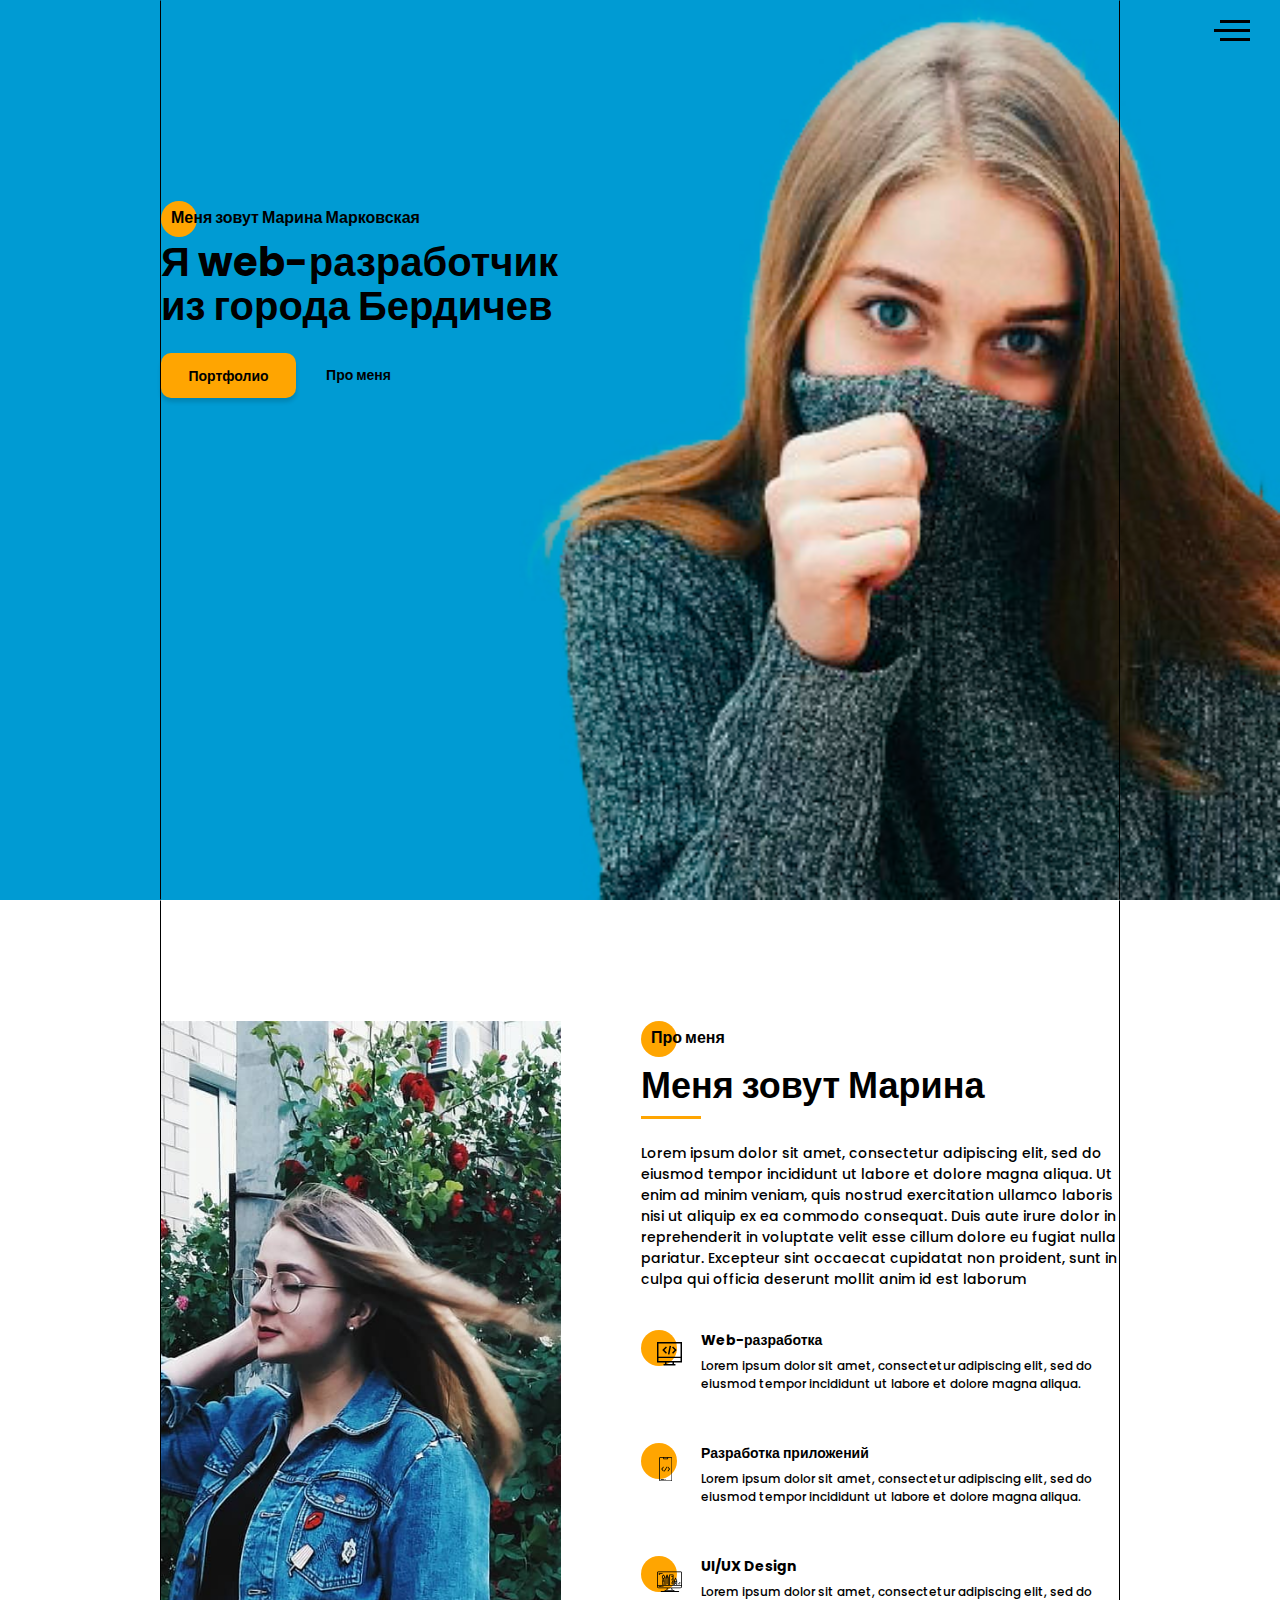
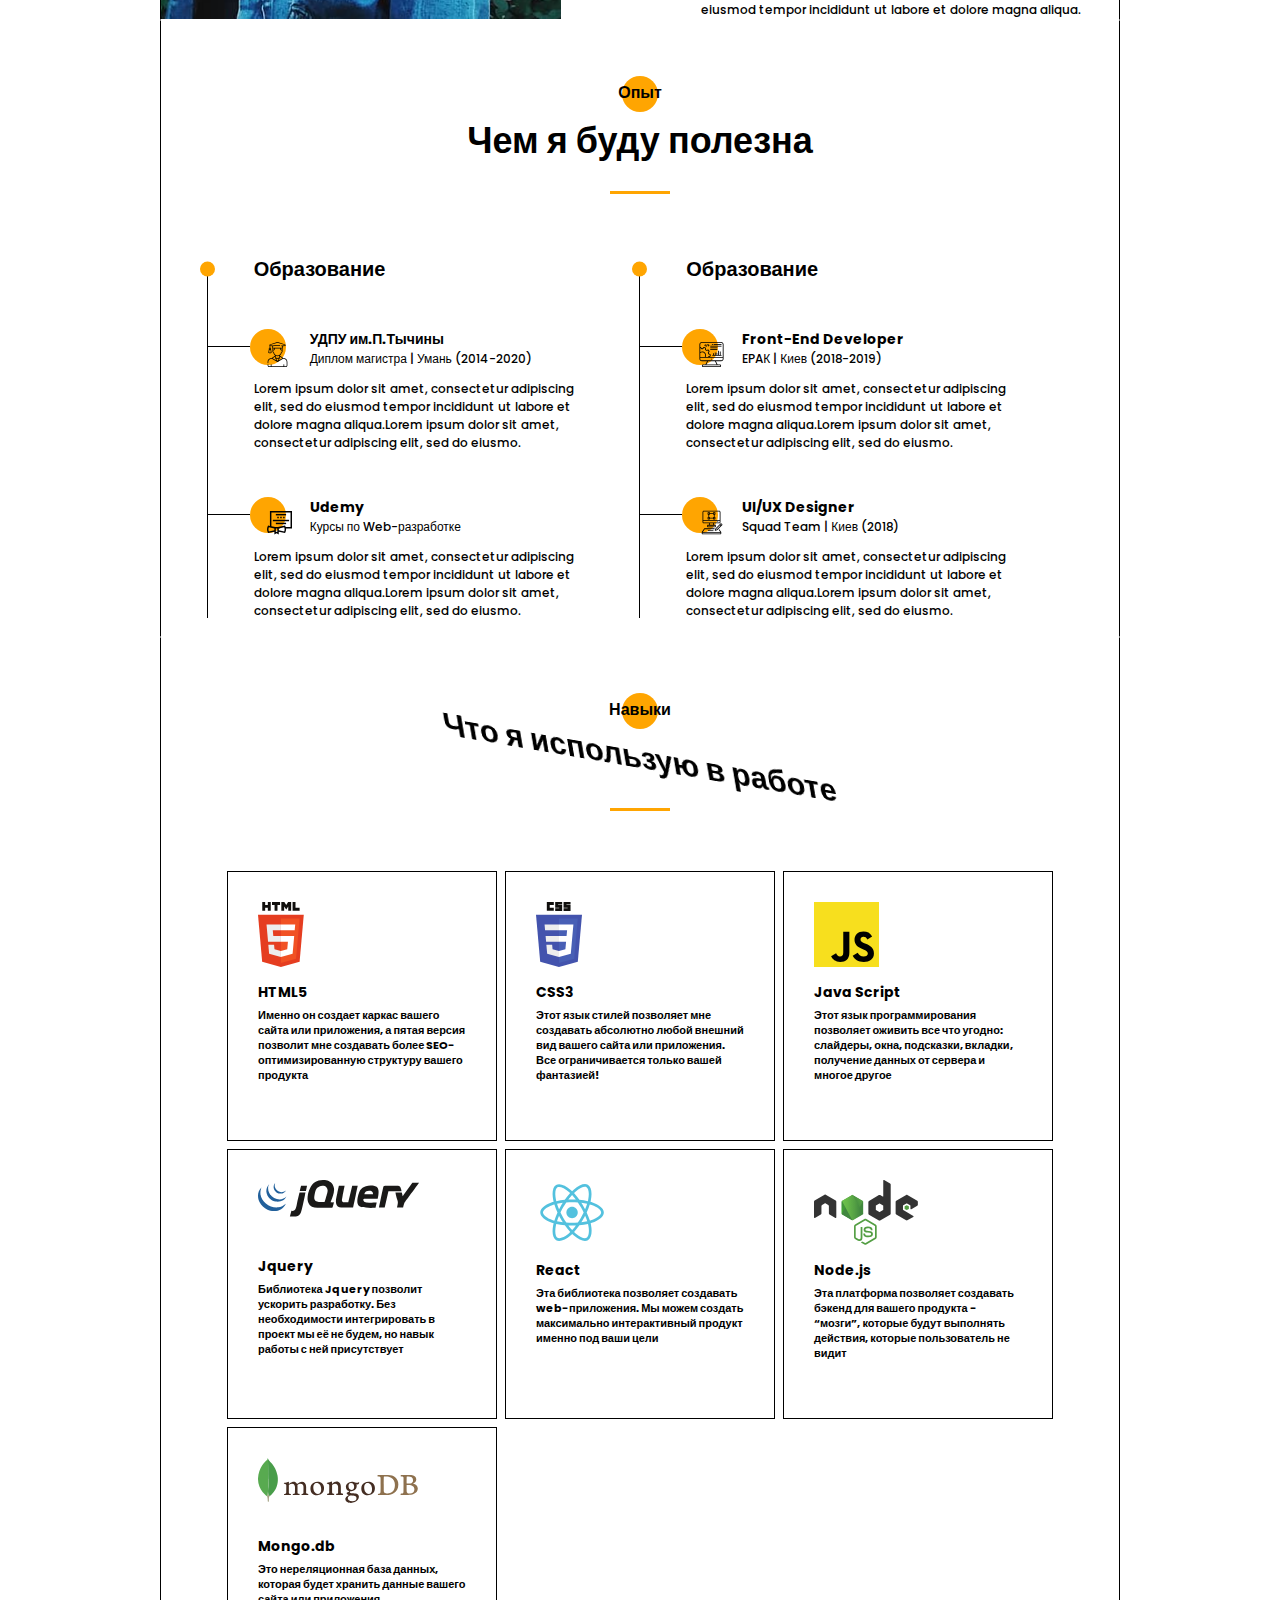
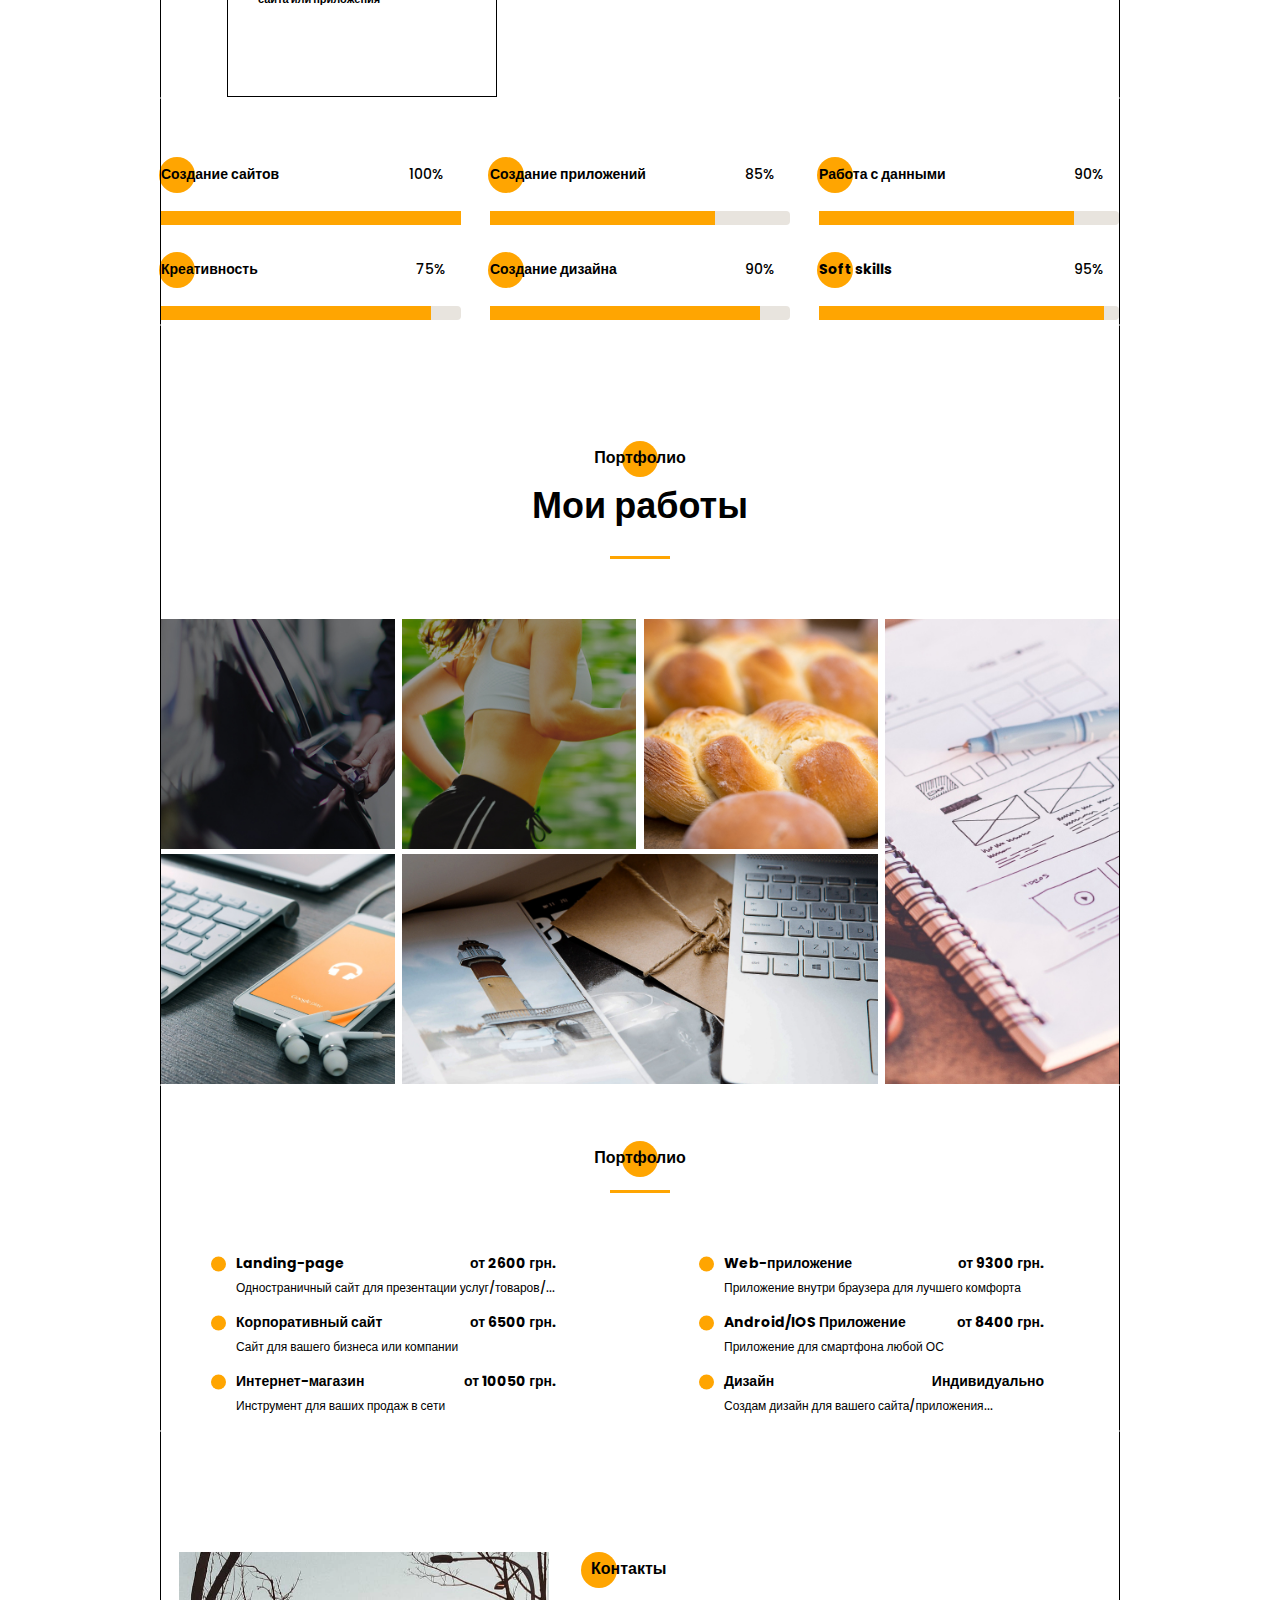
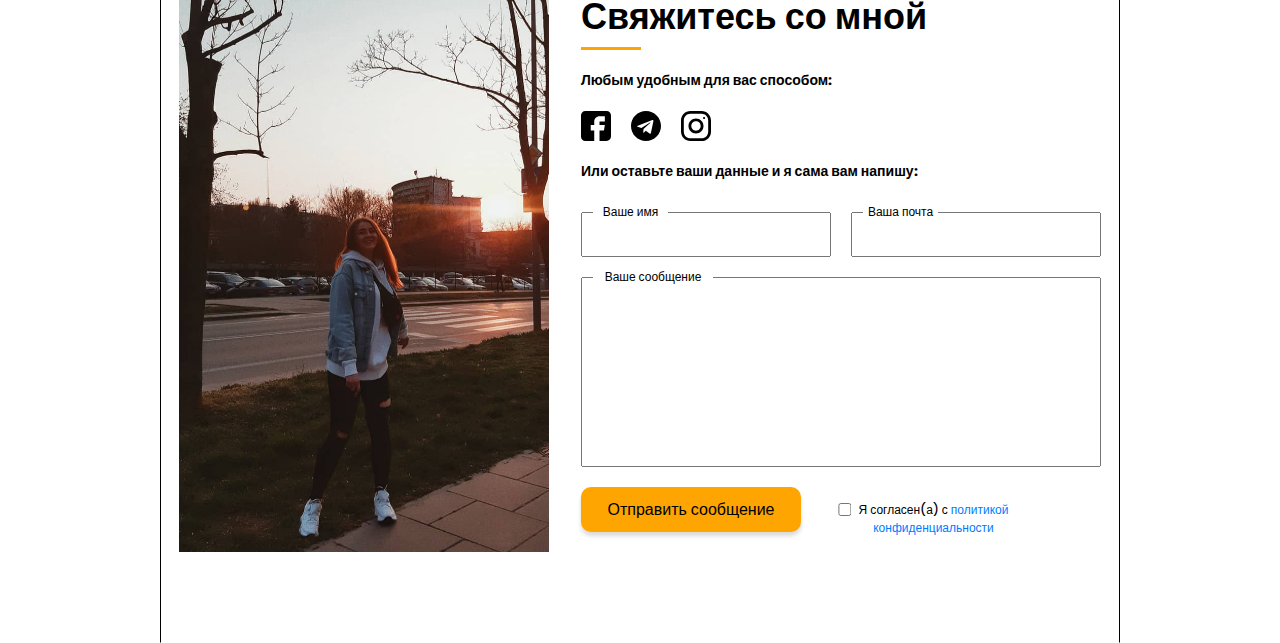
==== index.html @ 145c509a "first mod-commit" ====
<!DOCTYPE html>
<html lang="ru">

<head>
    <meta charset="UTF-8">
    <meta name="viewport" content="width=device-width, initial-scale=1.0, maximum-scale=1.0, user-scalable=no">
    <!-- <meta name="viewport" content="width=device-width, initial-scale=1.0"> -->
    <meta http-equiv="X-UA-Compatible" content="ie=edge">
    <title>example-portfolio</title>
    <meta name="title" content="Мое портфолио">
    <meta name="description" content="Здесь вы сможете ознакомиться с моими работами и узнать больше обо мне">

    <!-- Open Graph / Facebook -->
    <meta property="og:type" content="website">
    <meta property="og:url" content="https://metatags.io/">
    <meta property="og:title" content="Мое портфолио">
    <meta property="og:description" content="Здесь вы сможете ознакомиться с моими работами и узнать больше обо мне">
    <meta property="og:image"
        content="https://metatags.io/assets/meta-tags-16a33a6a8531e519cc0936fbba0ad904e52d35f34a46c97a2c9f6f7dd7d336f2.png">

    <!-- Twitter -->
    <meta property="twitter:card" content="summary_large_image">
    <meta property="twitter:url" content="https://metatags.io/">
    <meta property="twitter:title" content="Мое портфолио">
    <meta property="twitter:description"
        content="Здесь вы сможете ознакомиться с моими работами и узнать больше обо мне">
    <meta property="twitter:image"
        content="https://metatags.io/assets/meta-tags-16a33a6a8531e519cc0936fbba0ad904e52d35f34a46c97a2c9f6f7dd7d336f2.png">

    <!-- <link rel="shortcut icon" href="/favicon.ico" type="image/x-icon">
    <link rel="icon" href="/favicon.ico" type="image/x-icon"> -->

    <!-- Favicon  -->
    <link rel="apple-touch-icon" sizes="57x57" href="icons/favicon//apple-icon-57x57.png">
    <link rel="apple-touch-icon" sizes="60x60" href="icons/favicon//apple-icon-60x60.png">
    <link rel="apple-touch-icon" sizes="72x72" href="icons/favicon//apple-icon-72x72.png">
    <link rel="apple-touch-icon" sizes="76x76" href="icons/favicon//apple-icon-76x76.png">
    <link rel="apple-touch-icon" sizes="114x114" href="icons/favicon//apple-icon-114x114.png">
    <link rel="apple-touch-icon" sizes="120x120" href="icons/favicon//apple-icon-120x120.png">
    <link rel="apple-touch-icon" sizes="144x144" href="icons/favicon//apple-icon-144x144.png">
    <link rel="apple-touch-icon" sizes="152x152" href="icons/favicon//apple-icon-152x152.png">
    <link rel="apple-touch-icon" sizes="180x180" href="icons/favicon//apple-icon-180x180.png">
    <link rel="icon" type="image/png" sizes="192x192" href="icons/favicon//android-icon-192x192.png">
    <link rel="icon" type="image/png" sizes="32x32" href="icons/favicon//favicon-32x32.png">
    <link rel="icon" type="image/png" sizes="96x96" href="icons/favicon//favicon-96x96.png">
    <link rel="icon" type="image/png" sizes="16x16" href="icons/favicon//favicon-16x16.png">
    <link rel="manifest" href="icons/favicon//manifest.json">
    <meta name="msapplication-TileColor" content="#ffffff">
    <meta name="msapplication-TileImage" content="icons/favicon//ms-icon-144x144.png">
    <meta name="theme-color" content="#ffffff">

    <link rel="stylesheet" href="css/style.min.css">
</head>

<body>
    <nav>

        <div id="up" class="menu">

            <div class="active"></div>

            <p class="menu__cross">&#10006;</p> <!-- спецсимвол html https://html5book.ru/specsimvoly-html/ -->

            <ul class="menu__items">
                <li class="menu__item"><a href="#about__me">ПРО МЕНЯ</a></li>
                <li class="menu__item"><a href="#resume">МОЙ ОПЫТ</a></li>
                <li class="menu__item"><a href="#skills">МОИ НАВЫКИ</a></li>
                <li class="menu__item"><a href="#works">МОИ РАБОТЫ</a></li>
                <li class="menu__item"><a href="#price">ПРАЙС-ЛИСТ</a></li>
                <li class="menu__item"><a href="#"></a></li>
            </ul>



            <div class="menu__icons">
                <a href="##" target="_blank"><img src="./icons/menu__icon/github1.svg" alt="github1"
                        class="menu__icon"></a>
                <a href="https://www.instagram.com/marko_polo5/" target="_blank"><img
                        src="./icons/menu__icon/instagram1.svg" alt="instagram1" class="menu__icon"></a>
                <a href="https://www.facebook.com/profile.php?id=100009082779374" target="_blank"><img
                        src="./icons/menu__icon/facebook1.svg" alt="facebook1" class="menu__icon"></a>
            </div>

            <div class="overlay"></div>
            <div class="overlay_active"></div>
        </div>

    </nav>

    <div class="hamburger">
        <span class="strip1">
        </span>
        <span class="long">
        </span>
        <span class="strip2">
        </span>
    </div>

    <section class="promo">

        <!-- <div class="promo__overlay promo__overlay_active">

        </div> -->



        <div class="social__panel">
            <div class="social__icons">
                <div class="social__icon"><a href="https://www.facebook.com/profile.php?id=100009082779374"
                        target="_blank"><img src="./icons/social/facebook.svg" alt="facebook"></a></div>
                <div class="social__icon"><a href="https://www.instagram.com/marko_polo5/" target="_blank"><img
                            src="./icons/social/instagram.svg" alt="instagram"></a></div>
                <div class="social__icon"><a href="##" target="_blank"><img src="./icons/social/github.svg"
                            alt="github"></a></div>
                <div class="social__icon"><a href="##" target="_blank"><img src="./icons/social/telegram.svg"
                            alt="telegram"></a></div>
            </div>
            <div class="social__strip">
            </div>
            <div class="social__text">Социальные сети</div>
        </div>
        <div class="container container1">
            <div class="title__main">
                <div class="title title__suptitle">Меня зовут Марина Марковская</div>
                <div class="title title__about">Я web-разработчик
                    из города Бердичев</div>

                <div class="title__links">
                    <button class="title title__btn"> <a href="#price">Портфолио</a></button>
                    <div class="title title__link"> <a href="#about__me">Про меня</a> </div>
                </div>
            </div>
        </div>

    </section>

    <div class="container">
        <section id="about__me" class="about">
            <!-- <div class="about__photo"><img src="./img/1788456303452458502.jpg" alt="about__photo"></div> -->
            <picture>
                <source media="(max-width: 1280px)" srcset="./img/about_me-min.jpg">
                <source media="(min-width: 1281px)" srcset="./img/1788456303452458502.jpg">
                <img class="about__photo" src="./img/1788456303452458502.jpg" alt="about__photo">
            </picture>


            <div class="about__me">

                <div class="about__suptitle">Про меня</div>
                <div class="about__title">Меня зовут Марина</div>
                <div class="about__strip"></div>
                <div class="about__text">Lorem ipsum dolor sit amet, consectetur adipiscing elit, sed do eiusmod tempor
                    incididunt ut labore et dolore magna aliqua. Ut enim ad minim veniam, quis nostrud exercitation
                    ullamco laboris nisi ut aliquip ex ea commodo consequat. Duis aute irure dolor in reprehenderit in
                    voluptate velit esse cillum dolore eu fugiat nulla pariatur. Excepteur sint occaecat cupidatat non
                    proident, sunt in culpa qui officia deserunt mollit anim id est laborum
                </div>

                <div class="about__descr-grid">
                    <div class="about__descr about__descr0">
                        <h6>Web-разработка</h6>
                        <div class="about__descr-text">Lorem ipsum dolor sit amet, consectetur adipiscing elit, sed do
                            eiusmod tempor incididunt ut labore et dolore magna aliqua.</div>
                    </div>

                    <div class="about__descr about__descr1">
                        <h6>Разработка приложений</h6>
                        <div class="about__descr-text">Lorem ipsum dolor sit amet, consectetur adipiscing elit, sed do
                            eiusmod tempor incididunt ut labore et dolore magna aliqua.</div>
                    </div>

                    <div class="about__descr about__descr2">
                        <h6>UI/UX Design</h6>
                        <div class="about__descr-text">Lorem ipsum dolor sit amet, consectetur adipiscing elit, sed do
                            eiusmod tempor incididunt ut labore et dolore magna aliqua.</div>
                    </div>
                </div>

            </div>


        </section>
    </div>

    <div class="container">
        <section id="resume" class="resume">
            <div class="resume__suptitle">Опыт</div>
            <div class="resume__title">Чем я буду полезна</div>
            <div class="resume__strip"></div>


            <div class="resume__grid">


                <ul class="resume__list">
                    <h4>Образование</h4>
                    <li>
                        <h5 class="school"> УДПУ им.П.Тычины </h5>
                        <div class="school-icons"><img src="./icons/experience/university.svg" alt=""></div>
                        <p class="resume__year">Диплом магистра | Умань (2014-2020)</p>
                        <p class="resume__text">Lorem ipsum dolor sit amet, consectetur adipiscing elit, sed do eiusmod
                            tempor incididunt ut labore et dolore magna aliqua.Lorem ipsum dolor sit amet, consectetur
                            adipiscing elit, sed do eiusmo. </p>
                    </li>

                    <li>
                        <h5 class="school"> Udemy </h5>
                        <div class="school-icons"><img src="./icons/experience/courses.svg" alt=""></div>
                        <p class="resume__year">Курсы по Web-разработке</p>
                        <p class="resume__text">Lorem ipsum dolor sit amet, consectetur adipiscing elit, sed do eiusmod
                            tempor incididunt ut labore et dolore magna aliqua.Lorem ipsum dolor sit amet, consectetur
                            adipiscing elit, sed do eiusmo. </p>
                    </li>
                </ul>

                <ul class="resume__list">
                    <h4>Образование</h4>
                    <li>
                        <h5 class="school"> Front-End Developer</h5>
                        <div class="school-icons"><img src="./icons/experience/developer.svg" alt=""></div>
                        <p class="resume__year">EPAК | Киев (2018-2019)</p>
                        <p class="resume__text">Lorem ipsum dolor sit amet, consectetur adipiscing elit, sed do eiusmod
                            tempor incididunt ut labore et dolore magna aliqua.Lorem ipsum dolor sit amet, consectetur
                            adipiscing elit, sed do eiusmo. </p>
                    </li>

                    <li>
                        <h5 class="school"> UI/UX Designer</h5>
                        <div class="school-icons"><img src="./icons/experience/designer.svg" alt=""></div>
                        <p class="resume__year">Squad Team | Киев (2018)</p>
                        <p class="resume__text">Lorem ipsum dolor sit amet, consectetur adipiscing elit, sed do eiusmod
                            tempor incididunt ut labore et dolore magna aliqua.Lorem ipsum dolor sit amet, consectetur
                            adipiscing elit, sed do eiusmo. </p>
                    </li>
                </ul>
            </div>

        </section>
    </div>

    <div class="container">
        <section id="skills" class="skills">
            <div class="skills__suptitle">Навыки</div>
            <div class="skills__title">Что я использую в работе</div>
            <div class="skills__strip"></div>


            <div class="skills__grids">

                <div class="skill__grid">
                    <img src="./icons/skills/html5.svg" alt="html5">
                    <div class="skill__grid-title">HTML5</div>
                    <div class="skill__grid-text">Именно он создает каркас вашего сайта или приложения, а пятая версия
                        позволит мне создавать более SEO-оптимизированную структуру вашего продукта</div>
                </div>

                <div class="skill__grid">
                    <img src="./icons/skills/css3.svg" alt="css3">
                    <div class="skill__grid-title">CSS3</div>
                    <div class="skill__grid-text">Этот язык стилей позволяет мне создавать абсолютно любой внешний вид
                        вашего сайта или приложения. Все ограничивается только вашей фантазией!</div>
                </div>

                <div class="skill__grid">
                    <img src="./icons/skills/js.svg" alt="js">
                    <div class="skill__grid-title">Java Script</div>
                    <div class="skill__grid-text">Этот язык программирования позволяет оживить все что угодно: слайдеры,
                        окна, подсказки, вкладки, получение данных от сервера и многое другое</div>
                </div>

                <div class="skill__grid">
                    <img src="./icons/skills/jquery.svg" alt="jquery">
                    <div class="skill__grid-title">Jquery</div>
                    <div class="skill__grid-text mb-8">Библиотека Jquery позволит ускорить разработку. Без необходимости
                        интегрировать в проект мы её не будем, но навык работы с ней присутствует</div>
                </div>

                <div class="skill__grid">
                    <img src="./icons/skills/react.svg" alt="react">
                    <div class="skill__grid-title">React</div>
                    <div class="skill__grid-text">Эта библиотека позволяет создавать web-приложения. Мы можем создать
                        максимально интерактивный продукт именно под ваши цели</div>
                </div>

                <div class="skill__grid">
                    <img src="./icons/skills/node.js.svg" alt="node">
                    <div class="skill__grid-title">Node.js</div>
                    <div class="skill__grid-text">Эта платформа позволяет создавать бэкенд для вашего продукта -
                        “мозги”, которые будут выполнять действия, которые пользователь не видит</div>
                </div>

                <div class="skill__grid">
                    <img src="./icons/skills/mongo.db.svg" alt="mongo">
                    <div class="skill__grid-title">Mongo.db</div>
                    <div class="skill__grid-text mb-8">Это нереляционная база данных, которая будет хранить данные
                        вашего
                        сайта или приложения</div>
                </div>

            </div>
        </section>
    </div>

    <div class="container">
        <section class="rating">

            <ul class="rating__lists">
                <li class="list">
                    <div class="rating__wrapper">
                        <div class="rating__text">Создание сайтов</div>
                        <div class="rating__value">100%</div>
                    </div>
                    <div class="rating__strip0"><span></span></div>

                </li>

                <li class="list">
                    <div class="rating__wrapper">
                        <div class="rating__text">Создание приложений</div>
                        <div class="rating__value">85%</div>
                    </div>
                    <div class="rating__strip1"><span></span></div>

                </li>



                <li class="list">
                    <div class="rating__wrapper">
                        <div class="rating__text">Работа с данными</div>
                        <div class="rating__value">90%</div>
                    </div>
                    <div class="rating__strip2"><span></span></div>
                </li>
                <li class="list">
                    <div class="rating__wrapper">
                        <div class="rating__text">Креативность</div>
                        <div class="rating__value">75%</div>
                    </div>
                    <div class="rating__strip3"><span></span></div>
                </li>



                <li class="list">
                    <div class="rating__wrapper">
                        <div class="rating__text">Создание дизайна</div>
                        <div class="rating__value">90%</div>
                    </div>
                    <div class="rating__strip4"><span></span></div>
                </li>
                <li class="list">
                    <div class="rating__wrapper">
                        <div class="rating__text">Soft skills</div>
                        <div class="rating__value">95%</div>
                    </div>
                    <div class="rating__strip5"><span></span></div>
                </li>
            </ul>

        </section>
    </div>

    <div class="container">
        <section id="works" class="works">

            <div class="works__suptitle">Портфолио</div>
            <div class="works__title">Мои работы</div>
            <div class="works__strip"></div>

            <div class="works__wrapper">

                <a href="https://rostislav99.github.io/rostis-taxi-uber/" target="_blank" class="works__links">

                    <img
                   
                        
                        src="./img/works/uber.jpg" alt="uber">
                    </a>
                <a href="http://sezonplus.com" target="_blank" class="works__links">

                    <img 
                   
                    src="./img/works/pulse.jpg"
                        alt="pulse">
                    </a>

                <a href="#" class="works__links">

                    <img 
                     src="./img/works/bread.jpg" alt="bread">

                </a>

                <a href="#" class="works__links ipad">
                    <img 
                  
                    src="./img/works/ipad.jpg" alt="ipad">
                </a>


                <a href="#" class="works__links horisontal">
                    <img 
                   
                    src="./img/works/mac.jpg" alt="mac">
                </a>


                <a href="#" class="works__links vertical">

                    <img  
                        src="./img/works/plans.jpg" alt="plans">
                </a>
            </div>
        </section>
    </div>

    <div class="container">
        <section id="price" class="price">
            <div class="price__suptitle">Портфолио</div>
            <div class="price__strip"></div>

            <div class="price__lists-grid">

                <ul class="price__lists">
                    <li class="price__list">
                        <div class="wrapper__list">Landing-page <span>от 2600 грн.</span></div>
                        <p>Одностраничный сайт для презентации услуг/товаров/...</p>
                    </li>
                    <li class="price__list">
                        <div class="wrapper__list">Корпоративный сайт <span>от 6500 грн.</span></div>
                        <p>Сайт для вашего бизнеса или компании</p>
                    </li>
                    <li class="price__list">
                        <div class="wrapper__list">Интернет-магазин <span>от 10050 грн.</span></div>
                        <p>Инструмент для ваших продаж в сети</p>
                    </li>
                </ul>

                <ul class="price__lists">
                    <li class="price__list">
                        <div class="wrapper__list">Web-приложение <span>от 9300 грн.</span></div>
                        <p>Приложение внутри браузера для лучшего комфорта</p>
                    </li>
                    <li class="price__list">
                        <div class="wrapper__list">Android/IOS Приложение <span>от 8400 грн.</span></div>
                        <p>Приложение для смартфона любой ОС</p>
                    </li>
                    <li class="price__list">
                        <div class="wrapper__list">Дизайн <span>Индивидуально</span></div>
                        <p>Создам дизайн для вашего сайта/приложения...</p>
                    </li>
                </ul>

            </div>

        </section>
    </div>


    <div class="container">
        <div id="contacts" class="contacts">
            <div class="contacts__grid">
                <img src="./img/91220421_121481529476166_8378329552893411018_n.jpg" alt="contacts__photo"
                    class="contacts__photo">
                <div class="contacts__info">
                    <div class="contacts__suptitle">Контакты</div>
                    <div class="contacts__title">Свяжитесь со мной</div>
                    <div class="contacts__strip"></div>
                    <div class="contacts__info-text">Любым удобным для вас способом:</div>
                    <div class="contacts__info-icons">
                        <a href="https://www.facebook.com/profile.php?id=100009082779374" target="_blanck"><img
                                src="./icons/menu__icon/facebook1.svg" alt="facebook1" class="contacts__info-icon"></a>
                        <a href="##" target="_blank"><img src="./icons/menu__icon/telegram1.svg" alt="telegram1"
                                class="contacts__info-icon"></a>
                        <a href="https://www.instagram.com/marko_polo5/" target="_blank"><img
                                src="./icons/menu__icon/instagram1.svg" alt="instagram1"
                                class="contacts__info-icon"></a>
                    </div>
                    <div class="contacts__info-text">Или оставьте ваши данные и я сама вам напишу:</div>
                    <!-- //////////////////////////////////////////////////////////////////////// -->
                    <form action="#" class="contacts__form">
                        <div class="contacts__input">
                            <input name="name" id="name" type="text">
                            <label for="name">Ваше имя</label>
                        </div>
                        <div class="contacts__input">
                            <input name="email" id="email" type="email">
                            <label for="email">Ваша почта</label>
                        </div>

                        <div class="contacts__textarea">
                            <textarea name="text" id="text" style="resize:none;"></textarea>
                            <label for="text">Ваше сообщение</label>
                        </div>
                        <div>
                            <button type="submit" class="contacts__btn btn">Отправить сообщение</button>
                        </div>

                        <div class="policy">
                            <input type="checkbox">
                            <label id="policy" for="text">Я согласен(а) с <a href="./policy.html"
                                    target="_blank">политикой конфиденциальности</a></label>
                        </div>
                    </form>
                    <!-- ///////////////////////////////////////////////////////// -->
                </div>
            </div>

        </div>
    </div>

    <a defer href="#up" class="circle-up"><img src="icons/circle-up.svg" alt="circle-up"></a>


    <script src="js/jquery-3.6.0.min.js"></script>
    <script src="js/script.js"></script>
</body>

</html>
---- css/style.min.css ----
/*!
 * Bootstrap Reboot v4.3.1 (https://getbootstrap.com/)
 * Copyright 2011-2019 The Bootstrap Authors
 * Copyright 2011-2019 Twitter, Inc.
 * Licensed under MIT (https://github.com/twbs/bootstrap/blob/master/LICENSE)
 * Forked from Normalize.css, licensed MIT (https://github.com/necolas/normalize.css/blob/master/LICENSE.md)
 */@import"https://fonts.googleapis.com/css2?family=Poppins:wght@500;700&display=swap";*,::after,::before{-webkit-box-sizing:border-box;box-sizing:border-box}html{font-family:sans-serif;line-height:1.15;-webkit-text-size-adjust:100%;-webkit-tap-highlight-color:rgba(0,0,0,0)}article,aside,figcaption,figure,footer,header,hgroup,main,nav,section{display:block}body{margin:0;font-family:-apple-system,BlinkMacSystemFont,"Segoe UI",Roboto,"Helvetica Neue",Arial,"Noto Sans",sans-serif,"Apple Color Emoji","Segoe UI Emoji","Segoe UI Symbol","Noto Color Emoji";font-size:1rem;font-weight:400;line-height:1.5;color:#212529;text-align:left;background-color:#fff}[tabindex="-1"]:focus{outline:0 !important}hr{-webkit-box-sizing:content-box;box-sizing:content-box;height:0;overflow:visible}h1,h2,h3,h4,h5,h6{margin-top:0;margin-bottom:.5rem}p{margin-top:0;margin-bottom:1rem}abbr[data-original-title],abbr[title]{text-decoration:underline;-webkit-text-decoration:underline dotted;text-decoration:underline dotted;cursor:help;border-bottom:0;-webkit-text-decoration-skip-ink:none;text-decoration-skip-ink:none}address{margin-bottom:1rem;font-style:normal;line-height:inherit}dl,ol,ul{margin-top:0;margin-bottom:1rem}ol ol,ol ul,ul ol,ul ul{margin-bottom:0}dt{font-weight:700}dd{margin-bottom:.5rem;margin-left:0}blockquote{margin:0 0 1rem}b,strong{font-weight:bolder}small{font-size:80%}sub,sup{position:relative;font-size:75%;line-height:0;vertical-align:baseline}sub{bottom:-0.25em}sup{top:-0.5em}a{color:#007bff;text-decoration:none;background-color:rgba(0,0,0,0)}a:hover{color:#0056b3;text-decoration:underline}a:not([href]):not([tabindex]){color:inherit;text-decoration:none}a:not([href]):not([tabindex]):focus,a:not([href]):not([tabindex]):hover{color:inherit;text-decoration:none}a:not([href]):not([tabindex]):focus{outline:0}code,kbd,pre,samp{font-family:SFMono-Regular,Menlo,Monaco,Consolas,"Liberation Mono","Courier New",monospace;font-size:1em}pre{margin-top:0;margin-bottom:1rem;overflow:auto}figure{margin:0 0 1rem}img{vertical-align:middle;border-style:none}svg{overflow:hidden;vertical-align:middle}table{border-collapse:collapse}caption{padding-top:.75rem;padding-bottom:.75rem;color:#6c757d;text-align:left;caption-side:bottom}th{text-align:inherit}label{display:inline-block;margin-bottom:.5rem}button{border-radius:0}button:focus{outline:1px dotted;outline:5px auto -webkit-focus-ring-color}button,input,optgroup,select,textarea{margin:0;font-family:inherit;font-size:inherit;line-height:inherit}button,input{overflow:visible}button,select{text-transform:none}select{word-wrap:normal}[type=button],[type=reset],[type=submit],button{-webkit-appearance:button}[type=button]:not(:disabled),[type=reset]:not(:disabled),[type=submit]:not(:disabled),button:not(:disabled){cursor:pointer}[type=button]::-moz-focus-inner,[type=reset]::-moz-focus-inner,[type=submit]::-moz-focus-inner,button::-moz-focus-inner{padding:0;border-style:none}input[type=checkbox],input[type=radio]{-webkit-box-sizing:border-box;box-sizing:border-box;padding:0}input[type=date],input[type=datetime-local],input[type=month],input[type=time]{-webkit-appearance:listbox}textarea{overflow:auto;resize:vertical}fieldset{min-width:0;padding:0;margin:0;border:0}legend{display:block;width:100%;max-width:100%;padding:0;margin-bottom:.5rem;font-size:1.5rem;line-height:inherit;color:inherit;white-space:normal}progress{vertical-align:baseline}[type=number]::-webkit-inner-spin-button,[type=number]::-webkit-outer-spin-button{height:auto}[type=search]{outline-offset:-2px;-webkit-appearance:none}[type=search]::-webkit-search-decoration{-webkit-appearance:none}::-webkit-file-upload-button{font:inherit;-webkit-appearance:button}output{display:inline-block}summary{display:list-item;cursor:pointer}template{display:none}[hidden]{display:none !important}.circle-up{display:none;position:fixed;bottom:40px;right:40px;width:40px;height:40px;z-index:100}.circle-up img{width:100%}@media(max-width: 1280px){.menu{background-color:rgba(0,0,0,0)}.menu__icons{margin:auto 50%;min-width:84px;-webkit-transform:translateX(-50%);transform:translateX(-50%)}.menu,.active{max-width:18.2%}.menu__items a,.active__items a{font-size:16px}.promo .social__panel{display:none}.container,.container1{max-width:960px}.container .title__main .title__about,.container1 .title__main .title__about{max-width:400px;font-size:40px;line-height:44px}.container .title__about:hover,.container1 .title__about:hover{-webkit-animation:none;animation:none}.container .about,.container1 .about{width:960px;grid-template-columns:repeat(2, minmax(400px, 560px))}.container .about__me,.container1 .about__me{-webkit-transform:none;transform:none}.container .about__descr-grid,.container1 .about__descr-grid{display:grid;grid-template-rows:auto;grid-template-columns:auto;row-gap:50px}.container .resume,.container1 .resume{padding-top:60px}.container .resume__grid,.container1 .resume__grid{grid-template-columns:repeat(2, minmax(340px, 340px));-webkit-box-pack:space-evenly;-ms-flex-pack:space-evenly;justify-content:space-evenly}.container .skills,.container1 .skills{padding-top:60px}.container .skills__grids,.container1 .skills__grids{display:grid;grid-template-columns:repeat(auto-fit, 270px);grid-auto-rows:270px;-webkit-box-pack:center;-ms-flex-pack:center;justify-content:center;-ms-flex-line-pack:center;align-content:center;gap:8px}.container .skills__grid,.container1 .skills__grid{padding:20px}.container .skills .skill__grid-text,.container1 .skills .skill__grid-text{font-weight:700;font-size:11px;line-height:15px}.container .rating,.container1 .rating{padding-top:60px}.container .rating__lists,.container1 .rating__lists{display:grid;grid-template-rows:70px 70px;grid-template-columns:300px 300px 300px;-webkit-box-pack:justify;-ms-flex-pack:justify;justify-content:space-between;justify-items:stretch;-webkit-box-align:center;-ms-flex-align:center;align-items:center;grid-column-gap:20px;grid-row-gap:25px}.container .rating__strip0,.container .rating__strip1,.container .rating__strip2,.container .rating__strip3,.container .rating__strip4,.container .rating__strip5,.container1 .rating__strip0,.container1 .rating__strip1,.container1 .rating__strip2,.container1 .rating__strip3,.container1 .rating__strip4,.container1 .rating__strip5{width:auto}.container .works__wrapper,.container1 .works__wrapper{margin-top:60px;display:grid;grid-template:repeat(2, 230px)/repeat(4, 234px);grid-auto-rows:230px;gap:5px}.container .works__links,.container1 .works__links{-webkit-transition:all .6s;transition:all .6s}.container .works__links img,.container1 .works__links img{width:100%;height:100%;-o-object-fit:cover;object-fit:cover}.container .works .horizonal,.container1 .works .horizonal{grid-row:2/3;grid-column-start:2;grid-column-end:4}.container .works .vertical,.container1 .works .vertical{grid-row:1/3;grid-column:4/5}.container .contacts__grid,.container1 .contacts__grid{min-height:600px;display:grid;grid-template-columns:400px 540px;-webkit-box-pack:unset;-ms-flex-pack:unset;justify-content:unset;grid-column-gap:20px}.container .contacts .contacts__form,.container1 .contacts .contacts__form{display:grid;grid-template:45px 190px 45px/repeat(2, 250px);grid-auto-rows:auto;gap:20px}.container .contacts .policy,.container1 .contacts .policy{position:relative}.container .contacts .policy input,.container1 .contacts .policy input{position:absolute;top:3px;left:45px;z-index:1}.container .contacts .policy #policy,.container1 .contacts .policy #policy{position:relative;top:4px;left:-30px}}@media(max-width: 991px){.container,.container1{max-width:720px}.container #about__me,.container1 #about__me{display:grid;grid-template-columns:330px 295px;-webkit-column-gap:90px;-moz-column-gap:90px;column-gap:90px}.container .about__me .about__descr-grid,.container1 .about__me .about__descr-grid{display:grid;grid-template-columns:250px;grid-template-rows:auto;row-gap:30px}.container .resume__list,.container1 .resume__list{margin:0 auto;width:50%}.container .resume__text,.container1 .resume__text{width:250px}.container .rating__lists,.container1 .rating__lists{grid-template-columns:repeat(auto-fit, 500px);-webkit-box-pack:center;-ms-flex-pack:center;justify-content:center;row-gap:20px}.container .works__wrapper,.container1 .works__wrapper{grid-template-columns:repeat(auto-fit, 1fr);grid-template-rows:repeat(2, 230px)}.container .works__wrapper .horisontal,.container1 .works__wrapper .horisontal{grid-row:2/3;grid-column:2/3}.container .works__wrapper .vertical,.container1 .works__wrapper .vertical{grid-row:2/3;grid-column:3/4}.container .works__wrapper .ipad,.container1 .works__wrapper .ipad{grid-row:2/3;grid-column:1/2}.container .price__lists-grid,.container1 .price__lists-grid{margin-top:40px;grid-template-columns:repeat(auto-fit, 395px);-webkit-box-pack:center;-ms-flex-pack:center;justify-content:center;-webkit-box-align:center;-ms-flex-align:center;align-items:center}.container .price__lists:nth-child(1),.container .price__lists:nth-child(2),.container1 .price__lists:nth-child(1),.container1 .price__lists:nth-child(2){margin:0}.container .contacts,.container1 .contacts{padding:40px}.container .contacts__grid,.container1 .contacts__grid{grid-template-columns:580px;-webkit-box-pack:center;-ms-flex-pack:center;justify-content:center}.container .contacts__photo,.container1 .contacts__photo{width:100%;max-height:300px}.container .contacts img,.container1 .contacts img{margin:0}.container .contacts__info,.container1 .contacts__info{margin:0 auto;padding:40px}}@media(max-width: 991px)and (max-width: 786px){.container,.container1{max-width:540px}}@media(max-width: 991px)and (max-width: 576px){.container,.container1{width:100%;padding:0 10px}}.social__panel{position:fixed;top:226px;left:50px}.social__panel .social__icons{display:-webkit-box;display:-ms-flexbox;display:flex;-webkit-box-orient:vertical;-webkit-box-direction:normal;-ms-flex-direction:column;flex-direction:column;-webkit-box-pack:justify;-ms-flex-pack:justify;justify-content:space-between;width:24px;min-height:125px}.social__panel .social__icon a{display:block;cursor:pointer}.social__panel .social__icon:hover{-webkit-transform:rotate(90deg) scale(1.2);transform:rotate(90deg) scale(1.2);-webkit-transition:all .4s;transition:all .4s}.social__panel .social__icon:nth-child(4){width:20px;height:20px;-webkit-transform:rotate(-45deg) translateY(-2px);transform:rotate(-45deg) translateY(-2px)}.social__panel .social__icon:nth-child(4) img{width:100%;height:100%}.social__panel .social__icon:nth-child(4):hover{-webkit-transform:rotate(45deg) scale(1.2);transform:rotate(45deg) scale(1.2);-webkit-transition:all .4s;transition:all .4s}.social__panel .social__strip{height:70px;width:1px;border:1px solid;color:#000;-webkit-transform:translate(9px, 18px);transform:translate(9px, 18px)}.social__panel .social__text{font-weight:700;font-size:16px;line-height:24px;color:#000;-webkit-transform:translate(-60px, 90px) rotate(-90deg);transform:translate(-60px, 90px) rotate(-90deg);-webkit-transition:all .5s;transition:all .5s}.social__panel .social__text:hover{text-shadow:-1px -1px 2px #e8e111}.promo{position:relative;width:100%;min-height:100vh;background:#51aebe;background-image:url("../img/main_photo_bg.jpg");background-repeat:no-repeat;background-size:cover;background-position:50%;overflow:hidden;-webkit-transition:all .5s;transition:all .5s;z-index:5}.title__main{padding-top:205px}.title__main .title__suptitle{position:relative;margin-left:10px;font-weight:700;font-size:16px;line-height:24px;z-index:1}.title__main .title__suptitle::before{content:"";position:absolute;top:-5px;left:-10px;width:36px;height:36px;background:#ffa501;border-radius:100%;z-index:-1}.title__main .title__suptitle:hover{-webkit-animation-name:title__suptitle;animation-name:title__suptitle;-webkit-animation-duration:3.5s;animation-duration:3.5s;-webkit-animation-iteration-count:infinite;animation-iteration-count:infinite;-webkit-animation-timing-function:ease-in;animation-timing-function:ease-in;animation-direction:alternate-reverse}.title__main .title__about{margin-top:10px;width:532px;font-weight:700;font-size:48px;line-height:60px}.title__main .title__about:hover{-webkit-animation-name:title__about;animation-name:title__about;-webkit-animation-duration:3s;animation-duration:3s;-webkit-animation-iteration-count:infinite;animation-iteration-count:infinite;-webkit-animation-timing-function:ease;animation-timing-function:ease;animation-direction:alternate-reverse}.title__main .title{color:#000}.title__main .title__links{width:230px;margin-top:25px;display:-webkit-box;display:-ms-flexbox;display:flex;-webkit-box-pack:justify;-ms-flex-pack:justify;justify-content:space-between;-webkit-box-align:center;-ms-flex-align:center;align-items:center}.title__main .title__links .title__btn{width:135px;height:45px;background:#ffa501;-webkit-box-shadow:0px 4px 4px rgba(0,0,0,.15);box-shadow:0px 4px 4px rgba(0,0,0,.15);border:none;border-radius:10px;outline:none}.title__main .title__links .title__btn:active{-webkit-transform:scale(105%);transform:scale(105%);-webkit-transition:all .3s;transition:all .3s}.title__main .title__links .title__btn:active a{color:#d81111}.title__main .title__links .title__btn a{font-weight:700;font-size:14px;line-height:21px;color:#000}.title__main .title__links .title__link a{display:block;font-weight:700;font-size:14px;line-height:21px;color:#000}.title__main .title__links .title__link a:active{-webkit-transform:scale(105%);transform:scale(105%);-webkit-transition:all .1s;transition:all .1s}.title__main .title__links .title__link a:active{color:#fff}@-webkit-keyframes title__about{0%{-webkit-transform:scale(1) rotate(360deg);transform:scale(1) rotate(360deg)}50%{-webkit-transform:scale(1.2);transform:scale(1.2)}100%{-webkit-transform:scale(1);transform:scale(1)}}@keyframes title__about{0%{-webkit-transform:scale(1) rotate(360deg);transform:scale(1) rotate(360deg)}50%{-webkit-transform:scale(1.2);transform:scale(1.2)}100%{-webkit-transform:scale(1);transform:scale(1)}}@-webkit-keyframes title__suptitle{0%{-webkit-transform:skewX(30deg);transform:skewX(30deg)}25%{-webkit-transform:skewX(-30deg);transform:skewX(-30deg)}50%{-webkit-transform:skewX(30deg);transform:skewX(30deg)}75%{-webkit-transform:skewX(-30deg);transform:skewX(-30deg)}100%{-webkit-transform:skewX(30deg);transform:skewX(30deg)}}@keyframes title__suptitle{0%{-webkit-transform:skewX(30deg);transform:skewX(30deg)}25%{-webkit-transform:skewX(-30deg);transform:skewX(-30deg)}50%{-webkit-transform:skewX(30deg);transform:skewX(30deg)}75%{-webkit-transform:skewX(-30deg);transform:skewX(-30deg)}100%{-webkit-transform:skewX(30deg);transform:skewX(30deg)}}.hamburger{position:absolute;top:20px;right:30px;display:-webkit-box;display:-ms-flexbox;display:flex;-webkit-box-orient:vertical;-webkit-box-direction:normal;-ms-flex-direction:column;flex-direction:column;-webkit-box-pack:justify;-ms-flex-pack:justify;justify-content:space-between;-webkit-box-align:end;-ms-flex-align:end;align-items:flex-end;width:30px;height:21px;z-index:55;-webkit-transition:all .4s;transition:all .4s;cursor:pointer}.hamburger span{display:block;width:100%;height:3px;background:#000}.hamburger span:nth-child(2){width:36px}.hamburger:hover{-webkit-transform:rotate(90deg);transform:rotate(90deg)}.hamburger:hover span{width:26px}nav{width:100%;height:100%}nav .menu{position:absolute;top:0;left:-100%;background:#ffa501;min-width:18.2%;height:100%;visibility:hidden;opacity:0;z-index:0;-webkit-transition:all .3s;transition:all .3s;border:none;outline:none}nav .menu.active{position:fixed;top:0;left:0;width:345px;height:100%;z-index:5;-webkit-transition:all .5s;transition:all .5s;visibility:visible;opacity:1;z-index:10;-webkit-transition:all .3s;transition:all .3s;border:none;outline:none}nav .menu p{position:absolute;top:30px;right:25px;margin:0;padding:0;font-size:35px;line-height:0;color:#000;cursor:pointer;z-index:5}@-webkit-keyframes menu__cross{15%{-webkit-transform:translateX(9px);transform:translateX(9px)}30%{-webkit-transform:translateX(-9px);transform:translateX(-9px)}40%{-webkit-transform:translateX(6px);transform:translateX(6px)}50%{-webkit-transform:translateX(-6px);transform:translateX(-6px)}65%{-webkit-transform:translateX(3px);transform:translateX(3px)}100%{-webkit-transform:translateX(0);transform:translateX(0)}}@keyframes menu__cross{15%{-webkit-transform:translateX(9px);transform:translateX(9px)}30%{-webkit-transform:translateX(-9px);transform:translateX(-9px)}40%{-webkit-transform:translateX(6px);transform:translateX(6px)}50%{-webkit-transform:translateX(-6px);transform:translateX(-6px)}65%{-webkit-transform:translateX(3px);transform:translateX(3px)}100%{-webkit-transform:translateX(0);transform:translateX(0)}}nav .menu .menu__cross:hover{-webkit-animation:menu__cross .6s ease;animation:menu__cross .6s ease;-webkit-animation-iteration-count:1;animation-iteration-count:1}nav .menu__items{min-height:auto;position:relative;padding:140px 0 0 75px;display:-webkit-box;display:-ms-flexbox;display:flex;-webkit-box-orient:vertical;-webkit-box-direction:normal;-ms-flex-direction:column;flex-direction:column;-webkit-box-pack:justify;-ms-flex-pack:justify;justify-content:space-between;-webkit-box-align:start;-ms-flex-align:start;align-items:flex-start;-ms-flex-line-pack:center;align-content:center}nav .menu__items a{display:block;text-decoration:none;color:#fff}nav .menu__item{position:relative;margin-top:15px;font-family:"Poppins";font-style:normal;font-weight:700;font-size:24px;line-height:36px}nav .menu__item::after{content:"";position:absolute;top:10px;left:-30px;width:15px;height:15px;border:1px solid #000;border-radius:100%;-webkit-transition:all .7s;transition:all .7s}nav .menu__item:hover::after{background:linear-gradient(45deg, rgb(81, 51, 208) 20%, rgb(182, 82, 82) 50%, rgb(46, 232, 93) 80%);cursor:pointer;-webkit-transform:scale(1.5);transform:scale(1.5);-webkit-transition:all .4s;transition:all .4s;border:none;outline:none}nav .menu__icons{position:absolute;bottom:50px;margin:auto 50%;min-width:84px;-webkit-transform:translateX(-50%);transform:translateX(-50%)}nav .menu__icons a{display:inline-block;cursor:pointer;margin-right:8px;-webkit-transition:all .3s;transition:all .3s}nav .menu__icons a :nth-child(3){margin-right:0}nav .menu__icons .menu__icon{-webkit-transition:all .3s;transition:all .3s}nav .menu__icons .menu__icon:hover{-webkit-transform:translateY(-10px);transform:translateY(-10px)}nav .menu .overlay{position:fixed;top:0;left:-100%;width:100%;height:100%;z-index:-2;-webkit-transition:all .9s;transition:all .9s;opacity:.7;filter:alpha(opacity=70);background:linear-gradient(-45deg, #00bcd4, #e00c33, #bcd523, #0f1010);background-size:400% 400%;-webkit-animation:gradient 15s ease infinite;animation:gradient 15s ease infinite}@-webkit-keyframes gradient{0%{background-position:0% 50%}50%{background-position:100% 50%}100%{background-position:0% 50%}}@keyframes gradient{0%{background-position:0% 50%}50%{background-position:100% 50%}100%{background-position:0% 50%}}nav .menu .overlay_active{position:fixed;top:0;right:0;width:81.9%;height:100%;z-index:-2;-webkit-transition:all .9s;transition:all .9s;opacity:.7;filter:alpha(opacity=70);background:linear-gradient(-45deg, #00bcd4, #e00c33, #bcd523, #0f1010);background-size:400% 400%;-webkit-animation:gradient 15s ease infinite;animation:gradient 15s ease infinite}@keyframes gradient{0%{background-position:0% 50%}50%{background-position:100% 50%}100%{background-position:0% 50%}}.about{width:1040px;min-height:600px;padding:120px 0 0 0;display:grid;grid-template-columns:repeat(2, minmax(400px, 585px))}.about__photo{width:400px;height:100%;-o-object-fit:cover;object-fit:cover;-o-object-position:center center;object-position:center center}.about__me{min-height:520px;-webkit-transform:rotate3d(6, -2, 1, 48deg);transform:rotate3d(6, -2, 1, 48deg)}.about__suptitle{margin:5px 0 0 10px;position:relative;font-weight:700;font-size:16px;line-height:24px;color:#000}.about__suptitle::before{content:"";position:absolute;top:-5px;left:-10px;width:36px;height:36px;background:#ffa501;border-radius:100%;z-index:-1}.about__title{margin-top:6px;font-weight:700;font-size:36px;line-height:60px;color:#000}.about__strip{width:60px;height:3px;background-color:#ffa501}.about__text{margin-top:24px;font-weight:500;font-size:14px;line-height:21px;color:#000}.about__descr-grid{margin-top:40px;display:grid;grid-template:repeat(2, 1fr)/repeat(2, 1fr);grid-row-gap:20px;grid-column-gap:50px}.about__descr{margin-left:60px;position:relative}.about__descr::before{content:"";position:absolute;top:0px;left:-60px;width:36px;height:36px;background:#ffa501;border-radius:100%;z-index:-1}.about__descr0{position:relative}.about__descr0::after{content:"";position:absolute;top:0;left:-44px;width:25px;height:24px;background-image:url("../../icons/about_me/web_development.svg");-webkit-transform:translateY(50%);transform:translateY(50%);z-index:1}.about__descr1{position:relative}.about__descr1::after{content:"";position:absolute;top:2px;left:-42px;width:13px;height:24px;background-image:url("../../icons/about_me/mobile_dev.svg");-webkit-transform:translateY(50%);transform:translateY(50%);z-index:1}.about__descr2{position:relative}.about__descr2::after{content:"";position:absolute;top:0;left:-44px;width:25px;height:21px;background-image:url("../../icons/about_me/design.svg");-webkit-transform:translateY(73%);transform:translateY(73%);z-index:1}.about__descr h6{margin-bottom:6px;font-weight:700;font-size:14px;line-height:21px;color:#000}.about__descr-text{font-weight:500;font-size:12px;line-height:18px;color:#000}.resume{padding-top:126px}.resume__suptitle{position:relative;text-align:center;font-weight:700;font-size:16px;line-height:24px;color:#000}.resume__suptitle::before{content:"";position:absolute;top:-5px;left:-10px;width:36px;height:36px;background:#ffa501;border-radius:100%;z-index:-1}.resume__suptitle::before{content:"";position:absolute;left:50%;-webkit-transform:translateX(-50%);transform:translateX(-50%)}.resume__title{text-align:center;margin-top:6px;font-weight:700;font-size:36px;line-height:60px;color:#000}.resume__strip{position:relative;width:60px;height:3px;background-color:#ffa501;margin:20px auto 0}.resume__grid{margin-top:60px;display:grid;grid-template-columns:repeat(2, minmax(375px, 375px));-ms-flex-pack:distribute;justify-content:space-around;-webkit-box-align:start;-ms-flex-align:start;align-items:flex-start;row-gap:45px}.resume__list{position:relative}.resume__list::before{content:"";position:absolute;top:8px;left:-47px;width:1px;height:calc(100% - 26px);background-color:#000}.resume__list li{position:relative}.resume__list li .school-icons{position:absolute;top:13px;left:13px}.resume__list h4{position:relative;margin:0;font-weight:700;font-size:20px;line-height:30px;color:#000}.resume__list h4::before{content:"";position:absolute;top:50%;-webkit-transform:translateY(-50%);transform:translateY(-50%);left:-54px;width:15px;height:15px;border-radius:100%;background:#ffa501}.resume__list .school{position:relative;margin:45px 0 0 56px;font-weight:700;font-size:14px;line-height:21px;color:#000}.resume__list .school::before{content:"";position:absolute;top:0px;left:-60px;width:36px;height:36px;background:#ffa501;border-radius:100%;z-index:-1}.resume__year{position:relative;margin:0 0 0 56px;font-weight:500;font-size:12px;line-height:18px;color:#000}.resume__year::before{content:"";position:absolute;top:-20%;left:-102px;width:42px;height:1px;background-color:#000}.resume__text{margin-top:12px;font-weight:500;font-size:12px;line-height:18px;color:#000}.skills{padding-top:126px}.skills__suptitle{position:relative;text-align:center;font-weight:700;font-size:16px;line-height:24px;color:#000}.skills__suptitle::before{content:"";position:absolute;top:-5px;left:-10px;width:36px;height:36px;background:#ffa501;border-radius:100%;z-index:-1}.skills__suptitle::before{content:"";position:absolute;left:50%;-webkit-transform:translateX(-50%);transform:translateX(-50%)}.skills__title{text-align:center;margin-top:6px;font-weight:700;font-size:36px;line-height:60px;color:#000;-webkit-transform:rotate3d(1, 1, 0, 45deg);transform:rotate3d(1, 1, 0, 45deg)}.skills__strip{position:relative;width:60px;height:3px;background-color:#ffa501;margin:20px auto 0}.skills__grids{margin-top:60px;display:grid;grid-template-columns:repeat(auto-fit, 270px);grid-auto-rows:270px;-webkit-box-pack:center;-ms-flex-pack:center;justify-content:center;-ms-flex-line-pack:center;align-content:center;gap:13px}.skills__grids .skill__grid{display:grid;align-self:stretch;padding:30px;width:inherit;height:inherit;border:1px solid #000}.skills__grids .skill__grid img{display:grid;align-self:start}.skills__grids .skill__grid-title{display:grid;align-self:end;margin-bottom:5px;font-weight:700;font-size:14px;line-height:21px;color:#000}.skills__grids .skill__grid-text{min-height:95px;font-weight:500;font-size:12px;line-height:18px;color:#000}.skills__grids .skill__grid .mb-8{margin-bottom:-8px}.rating{padding-top:120px}.rating__lists{display:grid;grid-template-rows:70px 70px;grid-template-columns:350px 350px 350px;-webkit-box-pack:justify;-ms-flex-pack:justify;justify-content:space-between;justify-items:stretch;-webkit-box-align:center;-ms-flex-align:center;align-items:center;grid-column-gap:50px;grid-row-gap:30px}.rating__lists .rating__wrapper{display:-webkit-box;display:-ms-flexbox;display:flex;-webkit-box-pack:justify;-ms-flex-pack:justify;justify-content:space-between;-webkit-box-align:center;-ms-flex-align:center;align-items:center;margin-bottom:26px}.rating__lists .rating__text{position:relative;font-weight:700;font-size:14px;line-height:21px;color:#000}.rating__lists .rating__text::before{content:"";position:absolute;top:-5px;left:-10px;width:36px;height:36px;background:#ffa501;border-radius:100%;z-index:-1}.rating__lists .rating__text::before{content:"";position:absolute;left:0;-webkit-transform:translate(-2px, -2px);transform:translate(-2px, -2px)}.rating__lists .rating__value{font-weight:500;font-size:14px;line-height:21px;color:#000;-webkit-transform:translateX(-50%);transform:translateX(-50%)}.rating__strip0{width:333px;height:14px;background:#e8e4de;border-radius:4px}.rating__strip0 span{display:block;height:100%;width:100%;background:#ffa501}.rating__strip1{width:333px;height:14px;background:#e8e4de;border-radius:4px}.rating__strip1 span{display:block;height:100%;width:75%;background:#ffa501}.rating__strip2{width:333px;height:14px;background:#e8e4de;border-radius:4px}.rating__strip2 span{display:block;height:100%;width:85%;background:#ffa501}.rating__strip3{width:333px;height:14px;background:#e8e4de;border-radius:4px}.rating__strip3 span{display:block;height:100%;width:90%;background:#ffa501}.rating__strip4{width:333px;height:14px;background:#e8e4de;border-radius:4px}.rating__strip4 span{display:block;height:100%;width:90%;background:#ffa501}.rating__strip5{width:333px;height:14px;background:#e8e4de;border-radius:4px}.rating__strip5 span{display:block;height:100%;width:95%;background:#ffa501}.works{padding-top:120px}.works__suptitle{position:relative;text-align:center;font-weight:700;font-size:16px;line-height:24px;color:#000}.works__suptitle::before{content:"";position:absolute;top:-5px;left:-10px;width:36px;height:36px;background:#ffa501;border-radius:100%;z-index:-1}.works__suptitle::before{content:"";position:absolute;left:50%;-webkit-transform:translateX(-50%);transform:translateX(-50%)}.works__title{text-align:center;margin-top:6px;font-weight:700;font-size:36px;line-height:60px;color:#000}.works__strip{position:relative;width:60px;height:3px;background-color:#ffa501;margin:20px auto 0}.works__wrapper{margin-top:60px;display:grid;grid-template:repeat(2, 280px)/repeat(4, 280px);grid-auto-rows:280px;row-gap:5px;-webkit-column-gap:3px;-moz-column-gap:3px;column-gap:3px;-webkit-box-pack:justify;-ms-flex-pack:justify;justify-content:space-between}.works__wrapper .works__links{-webkit-transition:all .6s;transition:all .6s}.works__wrapper .works__links:hover{-webkit-transform:scale(1.07);transform:scale(1.07);-webkit-filter:invert(75%);filter:invert(75%)}.works__wrapper .vertical{grid-row:1/3;grid-column:4/5}.works__wrapper .horisontal{grid-row-start:2;grid-row-end:3;grid-column-start:2;grid-column-end:4}.price{padding-top:60px}.price__suptitle{position:relative;text-align:center;font-weight:700;font-size:16px;line-height:24px;color:#000}.price__suptitle::before{content:"";position:absolute;top:-5px;left:-10px;width:36px;height:36px;background:#ffa501;border-radius:100%;z-index:-1}.price__suptitle::before{content:"";position:absolute;left:50%;-webkit-transform:translateX(-50%);transform:translateX(-50%)}.price__strip{position:relative;width:60px;height:3px;background-color:#ffa501;margin:20px auto 0}.price__lists-grid{margin-top:60px;display:grid;grid-template-columns:repeat(2, 395px);grid-auto-columns:395px;-webkit-box-pack:justify;-ms-flex-pack:justify;justify-content:space-between;-ms-flex-line-pack:center;align-content:center}.price__lists:nth-child(1){margin-left:75px}.price__lists:nth-child(2){margin-right:75px}.price .wrapper__list{position:relative;margin-bottom:5px;display:-webkit-box;display:-ms-flexbox;display:flex;-webkit-box-pack:justify;-ms-flex-pack:justify;justify-content:space-between;-webkit-box-align:center;-ms-flex-align:center;align-items:center;font-weight:700;font-size:14px;line-height:21px;color:#000}.price .wrapper__list::before{content:"";position:absolute;top:50%;-webkit-transform:translateY(-50%);transform:translateY(-50%);left:-54px;width:15px;height:15px;border-radius:100%;background:#ffa501}.price .wrapper__list::before{position:absolute;left:-25px}.price__list p{margin-bottom:15px;font-weight:500;font-size:12px;line-height:18px;color:#000}.contacts{padding:120px 0 90px 0}.contacts__grid{min-height:600px;display:grid;grid-template-columns:400px 585px;-ms-flex-pack:distribute;justify-content:space-around;grid-column-gap:30px}.contacts__photo{margin-left:18px;width:370px;min-height:600px;-o-object-fit:cover;object-fit:cover;-o-object-position:center center;object-position:center center}.contacts__suptitle{margin:5px 0 0 10px;position:relative;font-weight:700;font-size:16px;line-height:24px;color:#000}.contacts__suptitle::before{content:"";position:absolute;top:-5px;left:-10px;width:36px;height:36px;background:#ffa501;border-radius:100%;z-index:-1}.contacts__title{margin-top:6px;font-weight:700;font-size:36px;line-height:60px;color:#000}.contacts__strip{width:60px;height:3px;background-color:#ffa501}.contacts__info-text{margin-top:20px;font-weight:700;font-size:14px;line-height:21px;color:#000}.contacts__info-icons{margin-top:20px;min-width:130px;display:-webkit-inline-box;display:-ms-inline-flexbox;display:inline-flex;-webkit-box-pack:justify;-ms-flex-pack:justify;justify-content:space-between;-webkit-box-align:center;-ms-flex-align:center;align-items:center}.contacts__info-icon{width:30px;height:30px}.contacts__form{margin-top:30px;display:grid;grid-template:45px 190px 45px/repeat(2, 280px);grid-auto-rows:auto;gap:27px}.contacts label{position:absolute;top:0;left:12px;-webkit-transform:translateY(-50%);transform:translateY(-50%);text-align:center;min-width:75px;height:18px;font-weight:500;font-size:12px;line-height:18px;background:#fff;color:#000}.contacts__input{position:relative}.contacts__input input{padding:5px;width:100%;min-height:45px}.contacts__textarea{position:relative;grid-row:2/3;grid-column:1/3}.contacts__textarea textarea{padding:10px;width:100%;height:100%}.contacts__textarea label{width:120px}.contacts .contacts__btn{width:220px;height:45px;background:#ffa501;-webkit-box-shadow:0px 4px 4px rgba(0,0,0,.15);box-shadow:0px 4px 4px rgba(0,0,0,.15);border:none;border-radius:10px;outline:none}.contacts .contacts__btn:active{-webkit-transform:scale(105%);transform:scale(105%);-webkit-transition:all .1s;transition:all .1s;color:aqua}.contacts .policy{margin:0}.contacts .policy input{margin-left:-55px;margin-bottom:0;-webkit-transform:translate(-20%, 100%);transform:translate(-20%, 100%)}.contacts .policy #policy{margin:0;position:relative;font-weight:500;font-size:12px;line-height:18px;color:#000;-ms-flex-item-align:center;align-self:center;-webkit-transform:translate(-5%, 57%);transform:translate(-5%, 57%)}.contacts .policy #policy a{font-weight:500;font-size:12px;line-height:18px}*{font-family:"Poppins",sans-serif;margin:0;padding:0}*,::after,::before{-webkit-box-sizing:border-box;box-sizing:border-box}.container1{min-height:100vh}.container{width:1140px;margin:0 auto;border-left:1px solid #000;border-right:1px solid #000;border-top:1px solid rgba(0,0,0,0);border-bottom:1px solid rgba(0,0,0,0)}.container ul{margin:0;padding:0;list-style:none}.container a{text-decoration:none}ul{margin:0;padding:0;list-style:none}a{text-decoration:none}
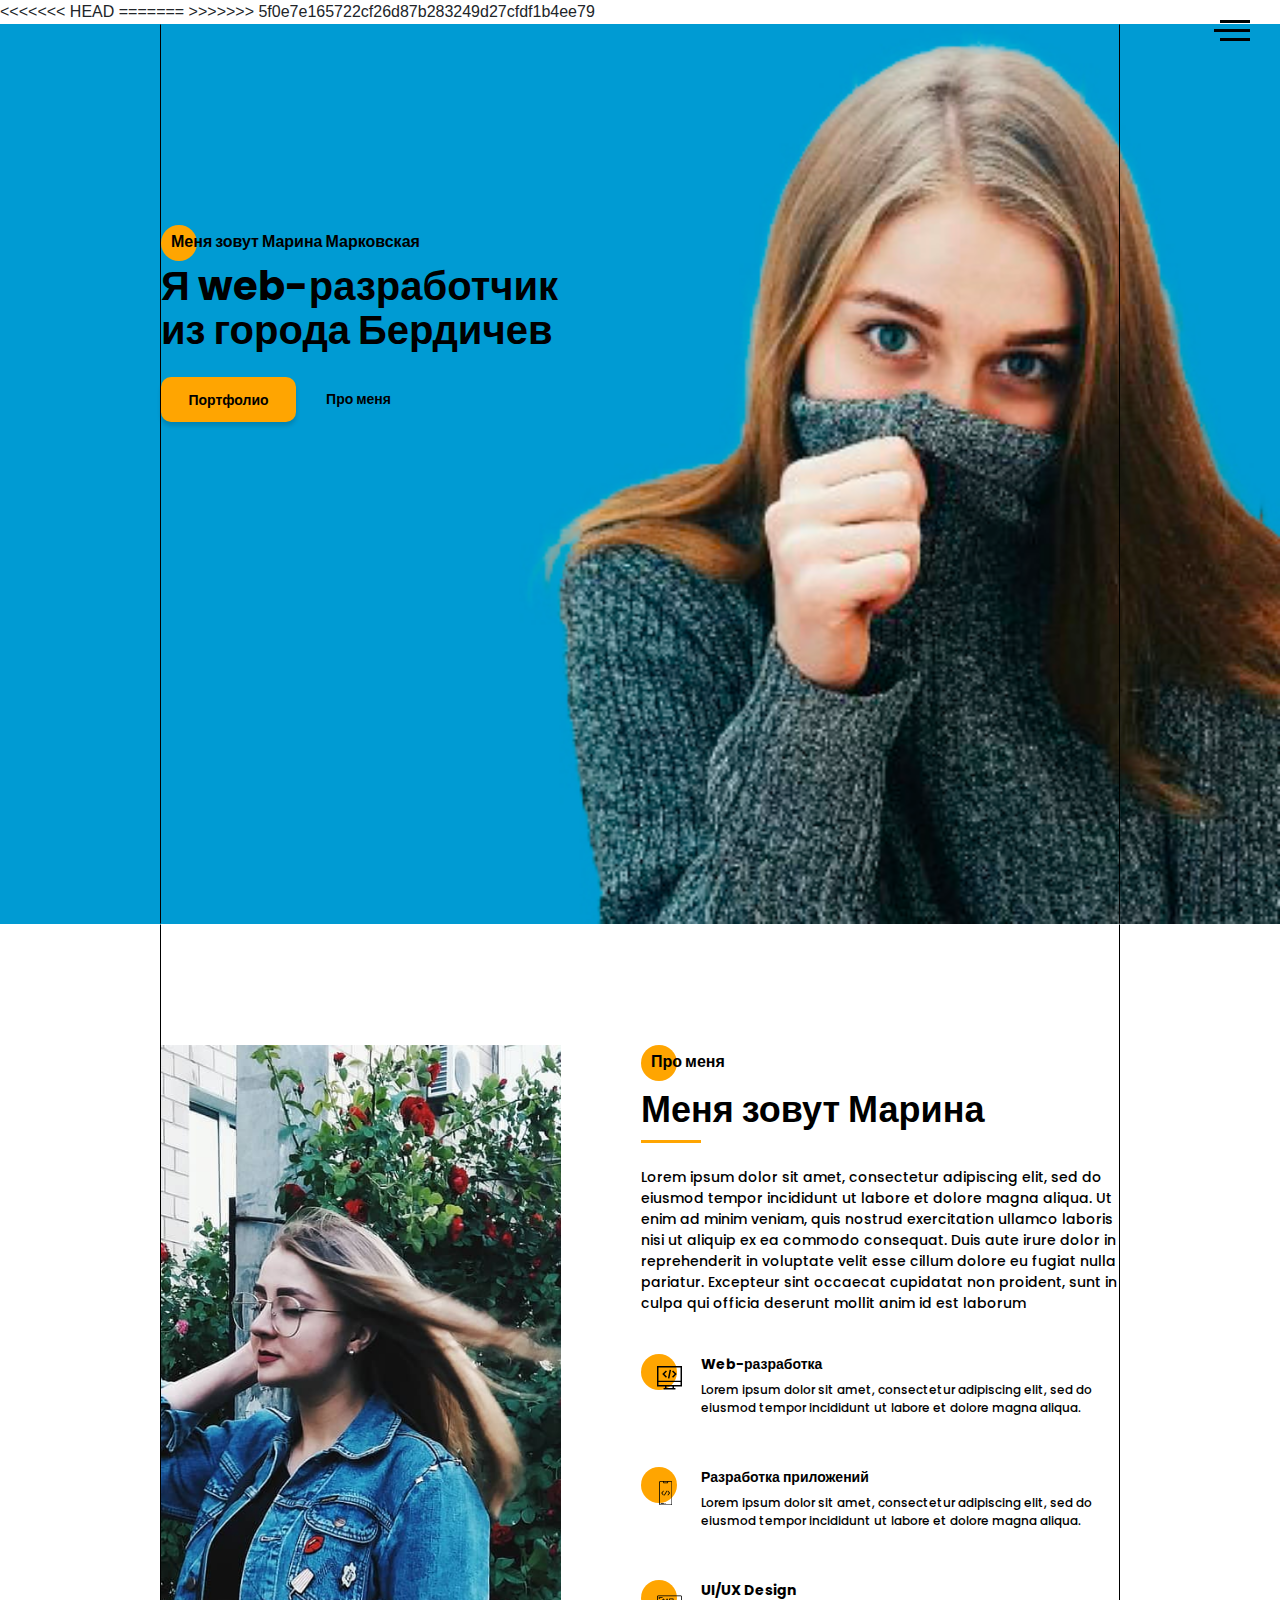
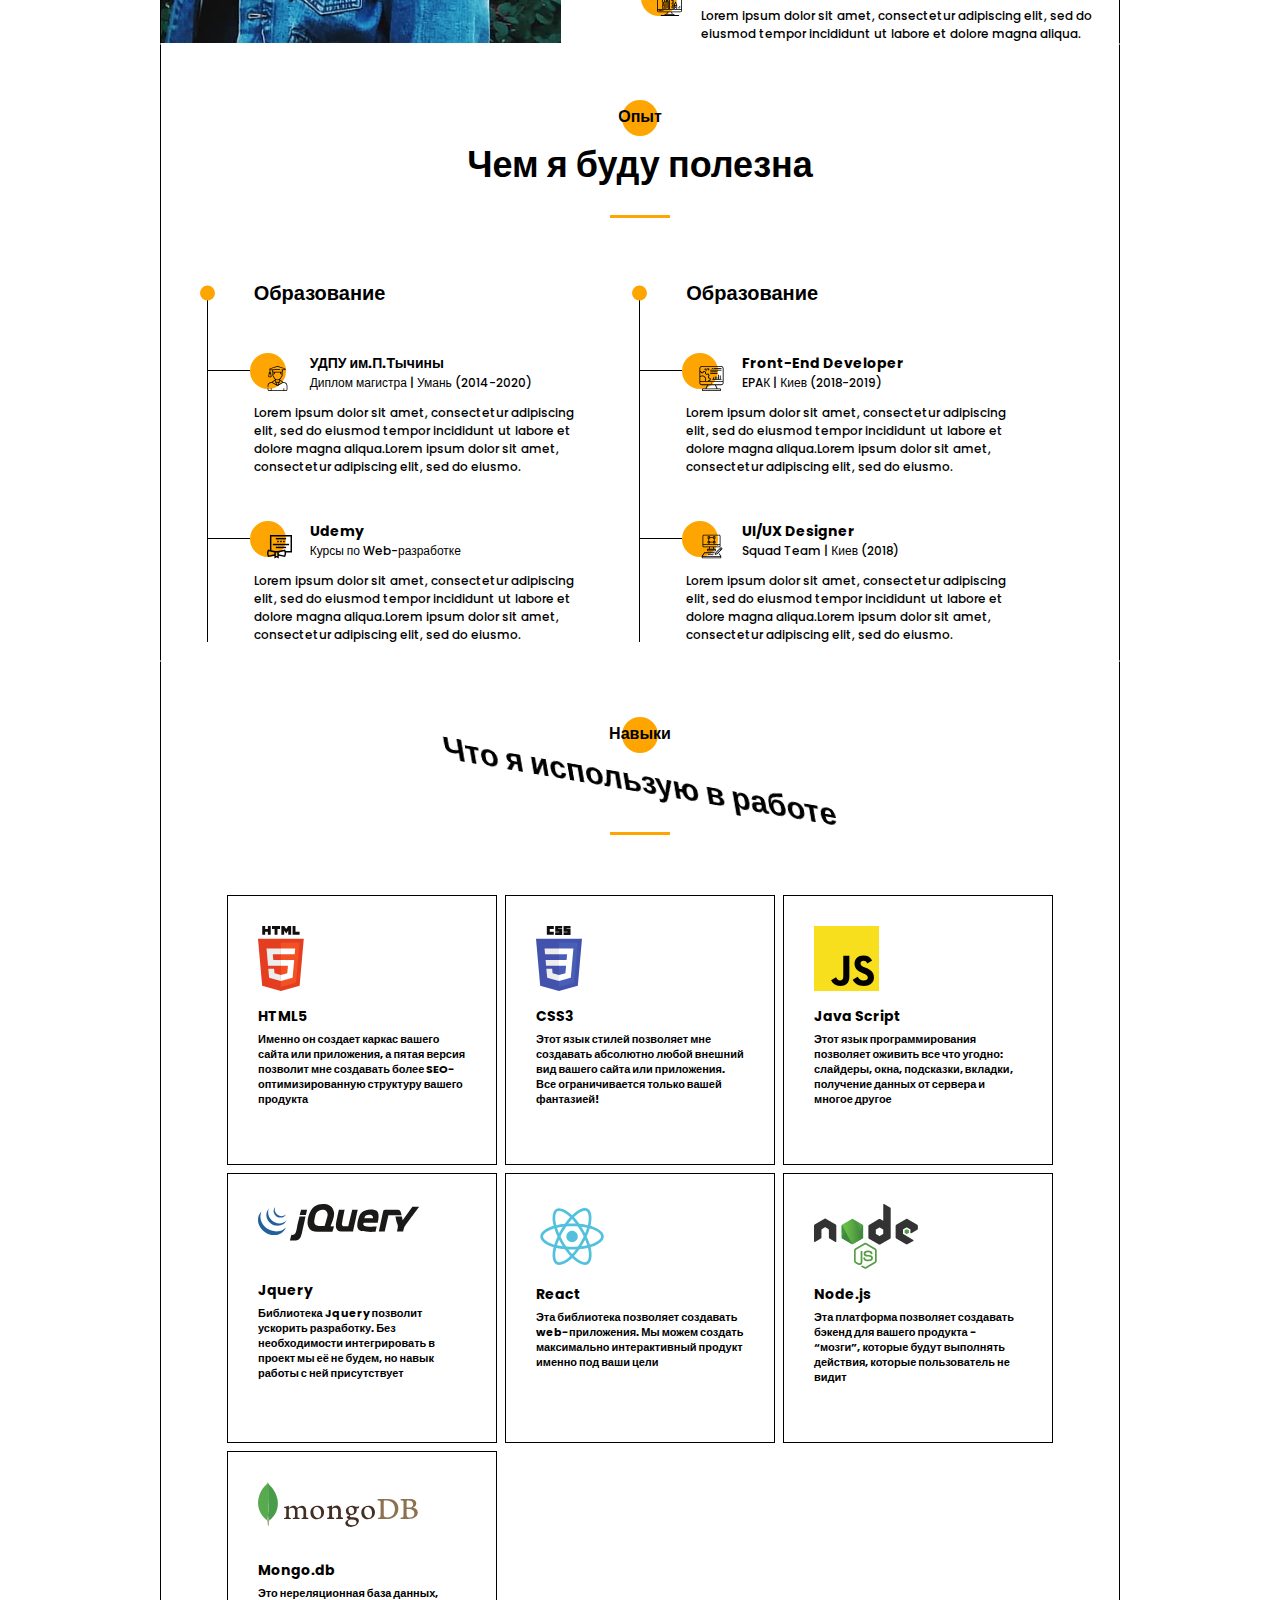
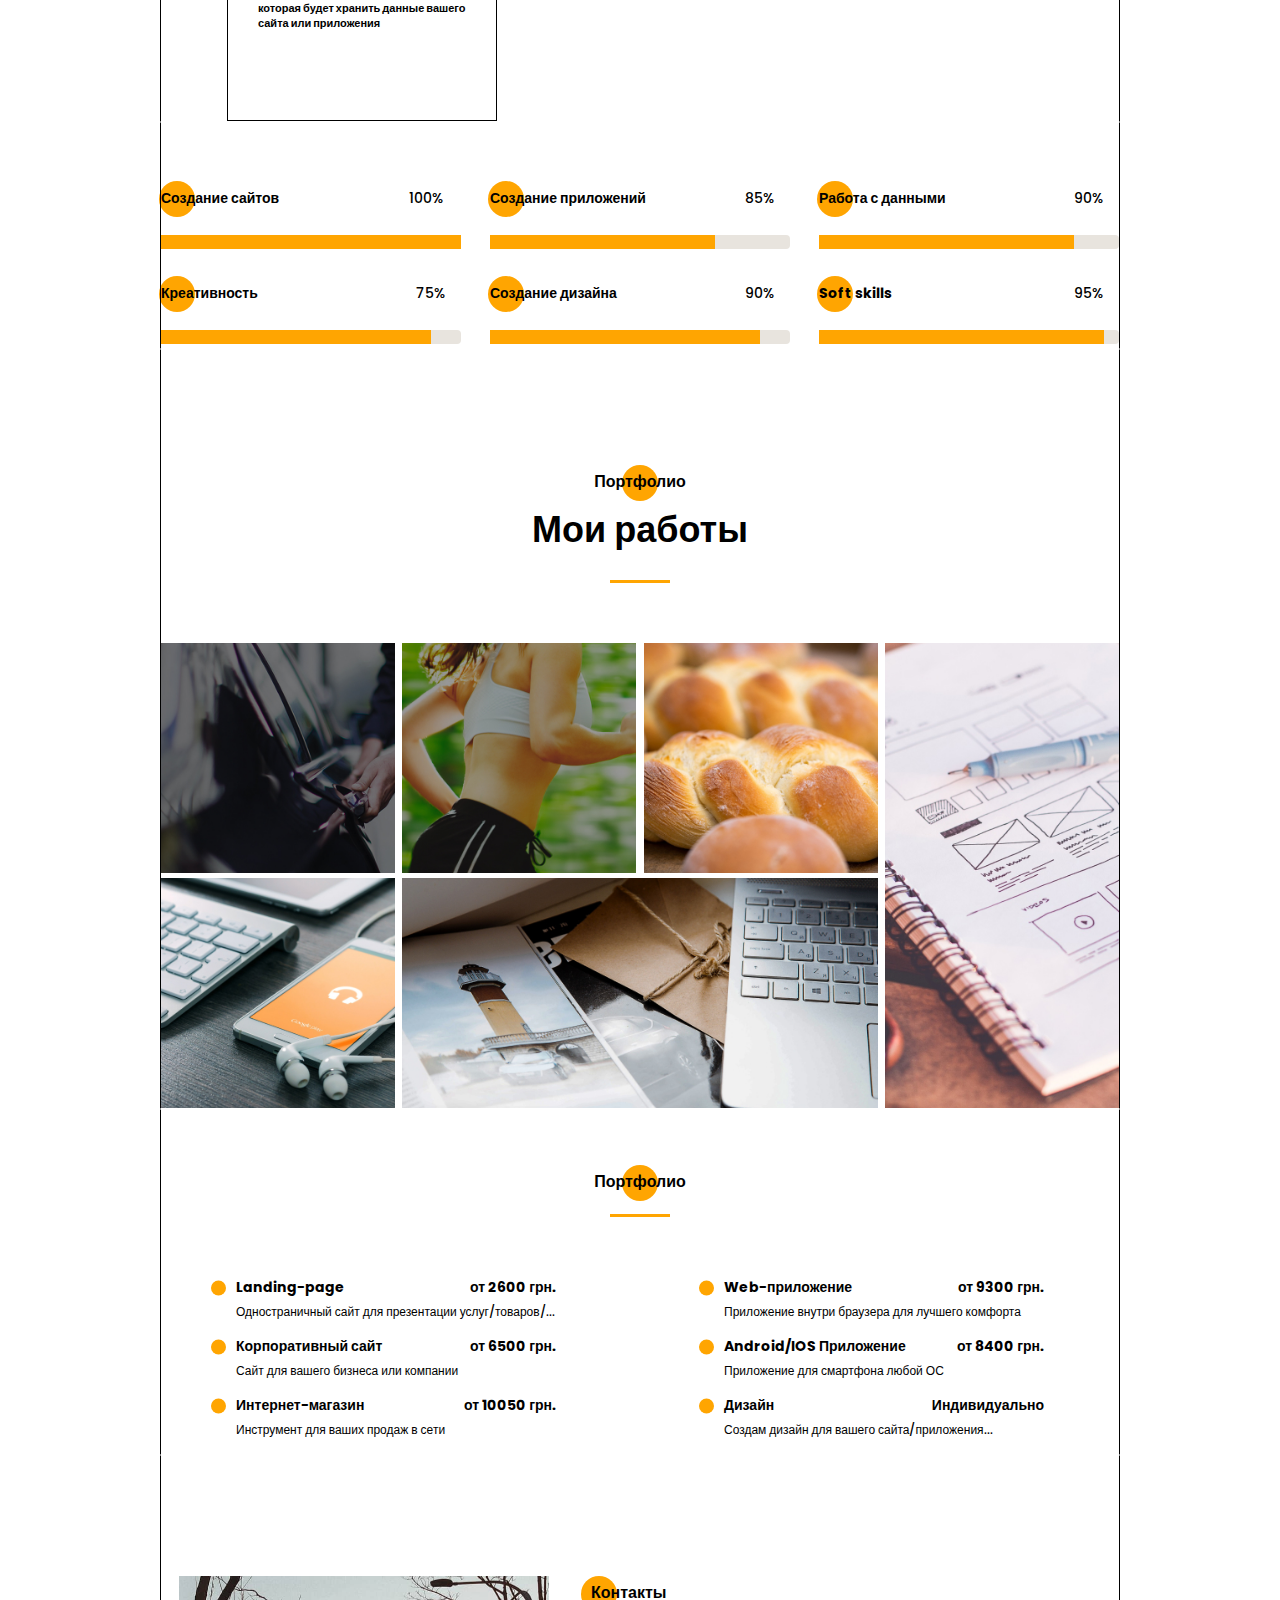
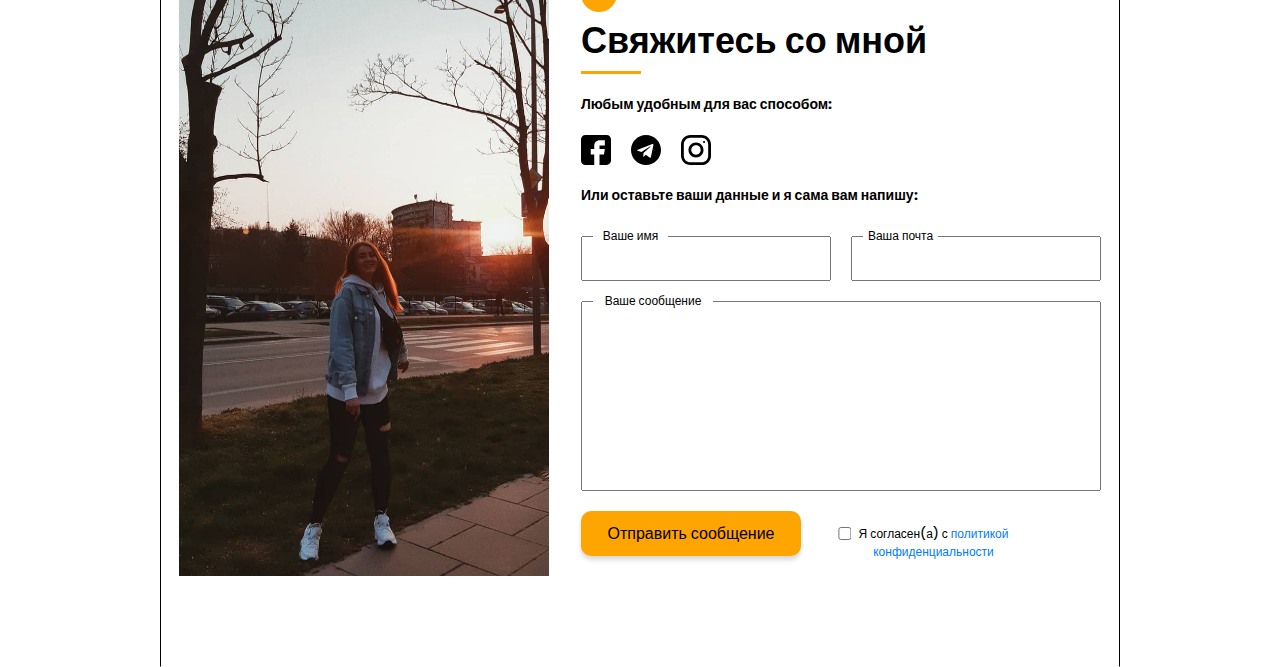
==== commit e61a670d: "modmod" ====
--- a/index.html
+++ b/index.html
@@ -6,7 +6,11 @@
     <meta name="viewport" content="width=device-width, initial-scale=1.0, maximum-scale=1.0, user-scalable=no">
     <!-- <meta name="viewport" content="width=device-width, initial-scale=1.0"> -->
     <meta http-equiv="X-UA-Compatible" content="ie=edge">
-    <title>example-portfolio</title>
+<<<<<<< HEAD
+    <title>Example+++Portfolio</title>
+=======
+    <title>example portfolio</title>
+>>>>>>> 5f0e7e165722cf26d87b283249d27cfdf1b4ee79
     <meta name="title" content="Мое портфолио">
     <meta name="description" content="Здесь вы сможете ознакомиться с моими работами и узнать больше обо мне">
 
@@ -517,4 +521,4 @@
     <script src="js/script.js"></script>
 </body>
 
-</html>+</html>
